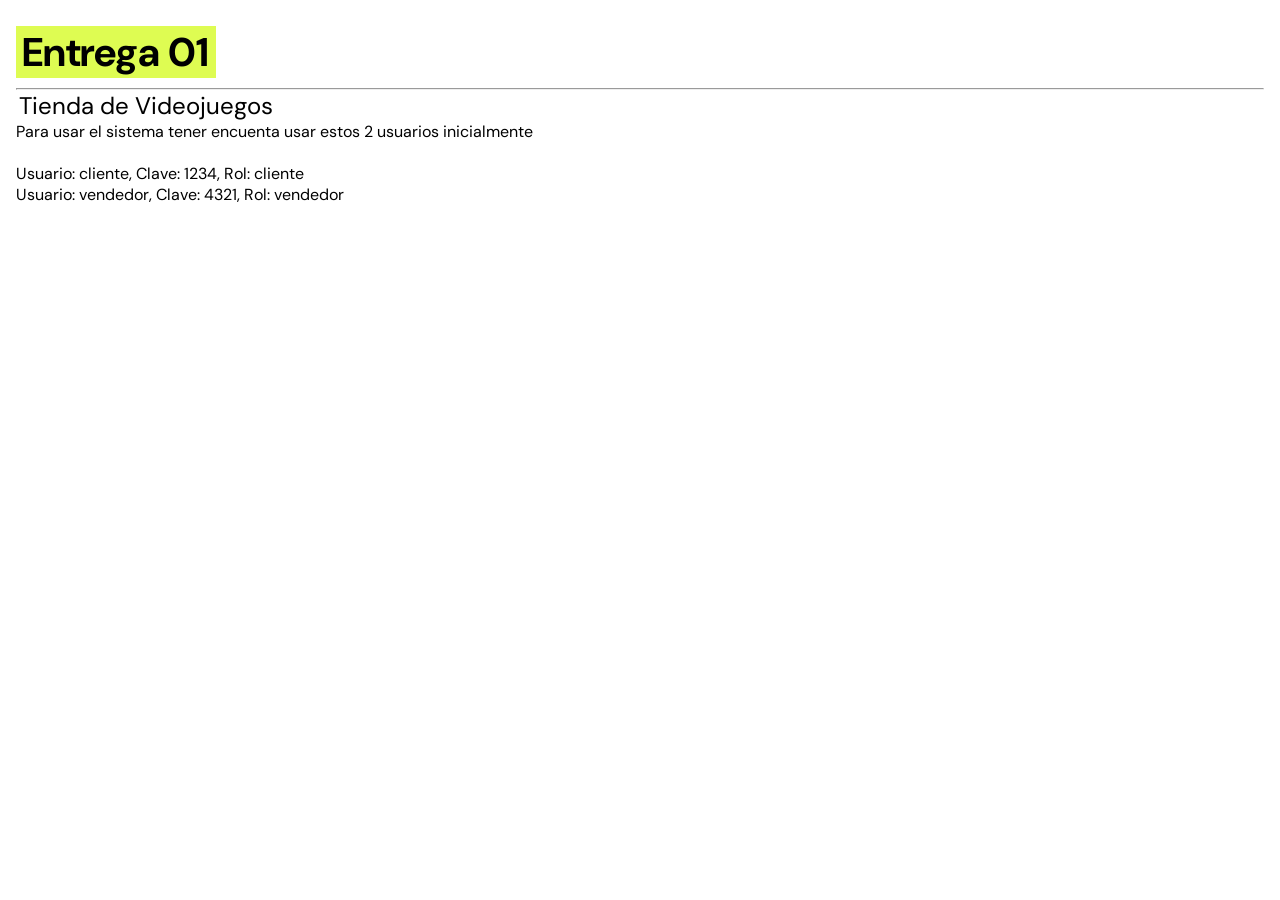
==== index.html @ 68d4e3d4 "Se sube la solución de la entrega 1 de JavaScript" ====
<!doctype html>
<html lang="es">
  <head>
    <meta charset="UTF-8" />
    <meta http-equiv="X-UA-Compatible" content="IE=edge" />
    <meta name="viewport" content="width=device-width, initial-scale=1.0" />
    <link rel="shortcut icon" href="./img/favicon.ico" type="image/x-icon" />
    <link rel="stylesheet" href="./css/style.css" />
    <title>Clase 4 | Comisión 96015</title>
  </head>
  <body>
    <div class="wrapper">
      <h1><span>Entrega 01</span></h1>
      <hr />
      <h2>Tienda de Videojuegos</h2>
      <p>Para usar el sistema tener encuenta usar estos 2 usuarios inicialmente</p>
      <br>
      <p>Usuario: cliente, Clave: 1234, Rol: cliente</p>
      <p>Usuario: vendedor, Clave: 4321, Rol: vendedor</p>
    </div>
    
    <!-- <script src="./js/main.js"></script> -->
     <script src="./js/main.js"></script>
  </body>
</html>
---- css/style.css ----
@import url('https://fonts.googleapis.com/css2?family=DM+Sans:wght@500;700&display=swap');

* {
    margin: 0;
    padding: 0;
    box-sizing: border-box;
    font-family: 'DM Sans', sans-serif;
    font-weight: 400;
}
body{
    min-height: 100dvh;
}
.wrapper {
    padding: 1rem;
}

h1 {
    padding: 10px 0;
}

h1 span {
    font-size: 2.5rem;
    background-color: #defc52;
    padding: 0 0.4rem;
    font-style: bold;
    font-weight: 700;
}

h2 {
    margin-left: 3px;
}
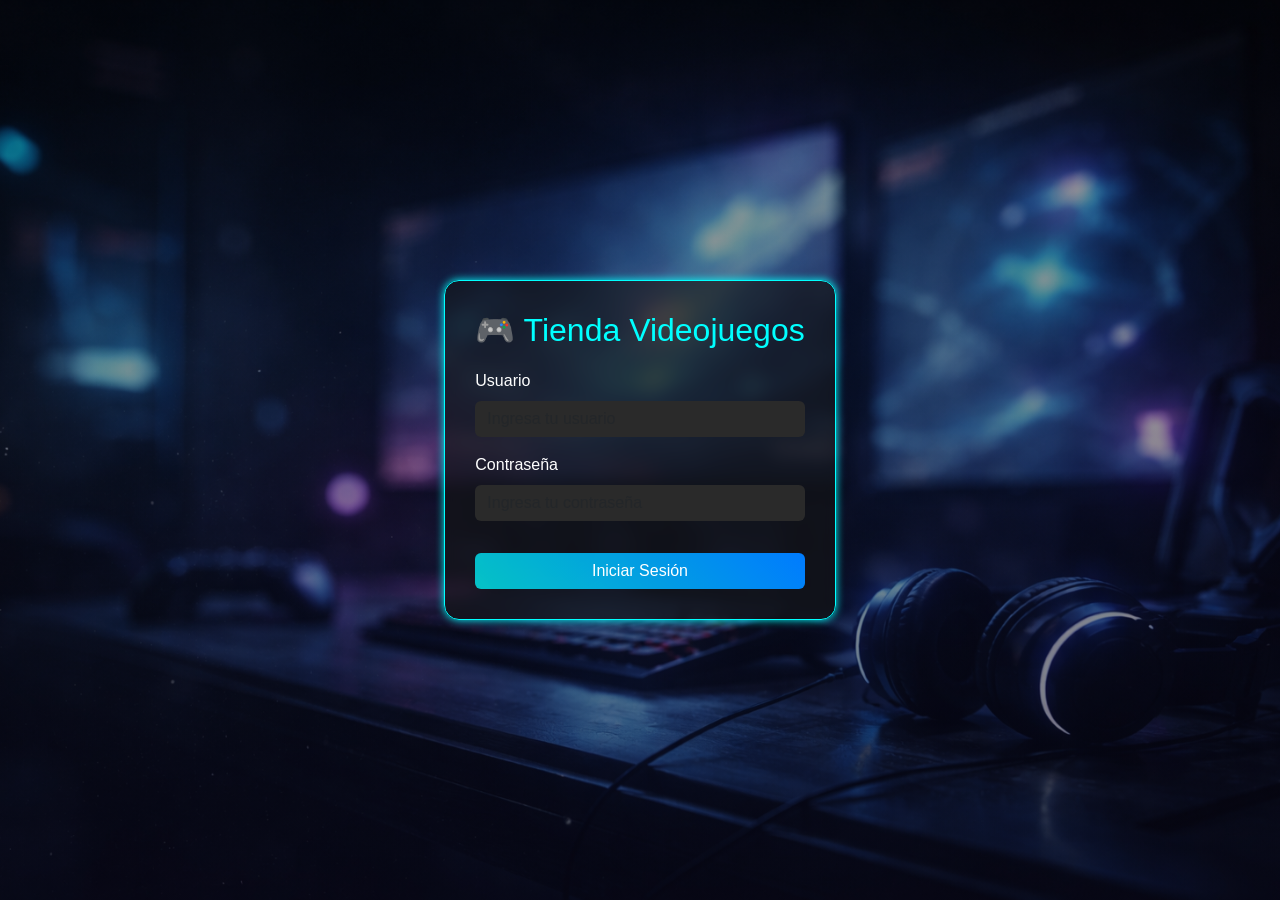
==== commit 50c15093: "Se sube cambios par la interaccion con pagina web" ====
--- a/index.html
+++ b/index.html
@@ -1,25 +1,51 @@
-<!doctype html>
+<!DOCTYPE html>
 <html lang="es">
-  <head>
-    <meta charset="UTF-8" />
-    <meta http-equiv="X-UA-Compatible" content="IE=edge" />
-    <meta name="viewport" content="width=device-width, initial-scale=1.0" />
-    <link rel="shortcut icon" href="./img/favicon.ico" type="image/x-icon" />
+<head>
+    <meta charset="UTF-8">
+    <meta name="viewport" content="width=device-width, initial-scale=1">
+    <title>Login Gamer</title>
+
+    <!-- Bootstrap -->
+    <link href="https://cdn.jsdelivr.net/npm/bootstrap@5.3.2/dist/css/bootstrap.min.css" rel="stylesheet">
+
+    <!-- CSS personalizado -->
     <link rel="stylesheet" href="./css/style.css" />
-    <title>Clase 4 | Comisión 96015</title>
-  </head>
-  <body>
-    <div class="wrapper">
-      <h1><span>Entrega 01</span></h1>
-      <hr />
-      <h2>Tienda de Videojuegos</h2>
-      <p>Para usar el sistema tener encuenta usar estos 2 usuarios inicialmente</p>
-      <br>
-      <p>Usuario: cliente, Clave: 1234, Rol: cliente</p>
-      <p>Usuario: vendedor, Clave: 4321, Rol: vendedor</p>
+</head>
+<body>
+
+<div class="overlay">
+    <div id="loginCard" class="card">
+
+        <h2 id="loginTitle">🎮 Tienda Videojuegos</h2>
+
+        <form id="loginForm">
+
+            <div class="mb-3">
+                <label for="username" class="form-label">Usuario</label>
+                <input type="text" id="username" class="form-control" placeholder="Ingresa tu usuario">
+            </div>
+
+            <div class="mb-3">
+                <label for="password" class="form-label">Contraseña</label>
+                <input type="password" id="password" class="form-control" placeholder="Ingresa tu contraseña">
+            </div>
+
+            <div id="errorMsg">⚠️ Por favor completa todos los campos</div>
+
+            <button type="submit" id="loginButton" class="btn btn-primary w-100 mt-3">
+                Iniciar Sesión
+            </button>
+
+        </form>
+
     </div>
-    
-    <!-- <script src="./js/main.js"></script> -->
-     <script src="./js/main.js"></script>
-  </body>
-</html>
+</div>
+
+<!-- Bootstrap JS -->
+<script src="https://cdn.jsdelivr.net/npm/bootstrap@5.3.2/dist/js/bootstrap.bundle.min.js"></script>
+
+<!-- JavaScript -->
+ <script src="./js/main.js"></script>
+
+</body>
+</html>
--- a/css/style.css
+++ b/css/style.css
@@ -1,31 +1,57 @@
-@import url('https://fonts.googleapis.com/css2?family=DM+Sans:wght@500;700&display=swap');
-
-* {
+body {
     margin: 0;
     padding: 0;
-    box-sizing: border-box;
-    font-family: 'DM Sans', sans-serif;
-    font-weight: 400;
-}
-body{
-    min-height: 100dvh;
-}
-.wrapper {
-    padding: 1rem;
+    height: 100vh;
+    background: url('../img/fondoLogin.png') no-repeat center center/cover;
+    font-family: 'Segoe UI', sans-serif;
 }
 
-h1 {
-    padding: 10px 0;
+.overlay {
+    background: linear-gradient(rgba(0, 0, 0, 0.4),
+            rgba(10, 10, 30, 0.5));
+    height: 100%;
+    display: flex;
+    justify-content: center;
+    align-items: center;
 }
 
-h1 span {
-    font-size: 2.5rem;
-    background-color: #defc52;
-    padding: 0 0.4rem;
-    font-style: bold;
-    font-weight: 700;
+#loginCard {
+    background: rgba(20, 20, 20, 0.65);
+    border-radius: 15px;
+    padding: 30px;
+    color: white;
+    backdrop-filter: blur(6px);
+    border: 1px solid rgb(0, 255, 255);
+    box-shadow: 0 0 8px rgb(0, 255, 255);
 }
 
-h2 {
-    margin-left: 3px;
+#loginTitle {
+    text-align: center;
+    margin-bottom: 20px;
+    color: #00ffff;
+}
+
+.form-control {
+    background-color: #2a2a2a;
+    border: none;
+    color: white;
+}
+
+.form-control:focus {
+    box-shadow: 0 0 10px #00ffff;
+}
+
+#loginButton {
+    background: linear-gradient(45deg, #00ffffbe, #007bff);
+    border: none;
+}
+
+#loginButton:hover {
+    opacity: 0.9;
+}
+
+#errorMsg {
+    color: rgba(255, 123, 0, 0.89);
+    font-size: 16px;
+    display: none;
 }
